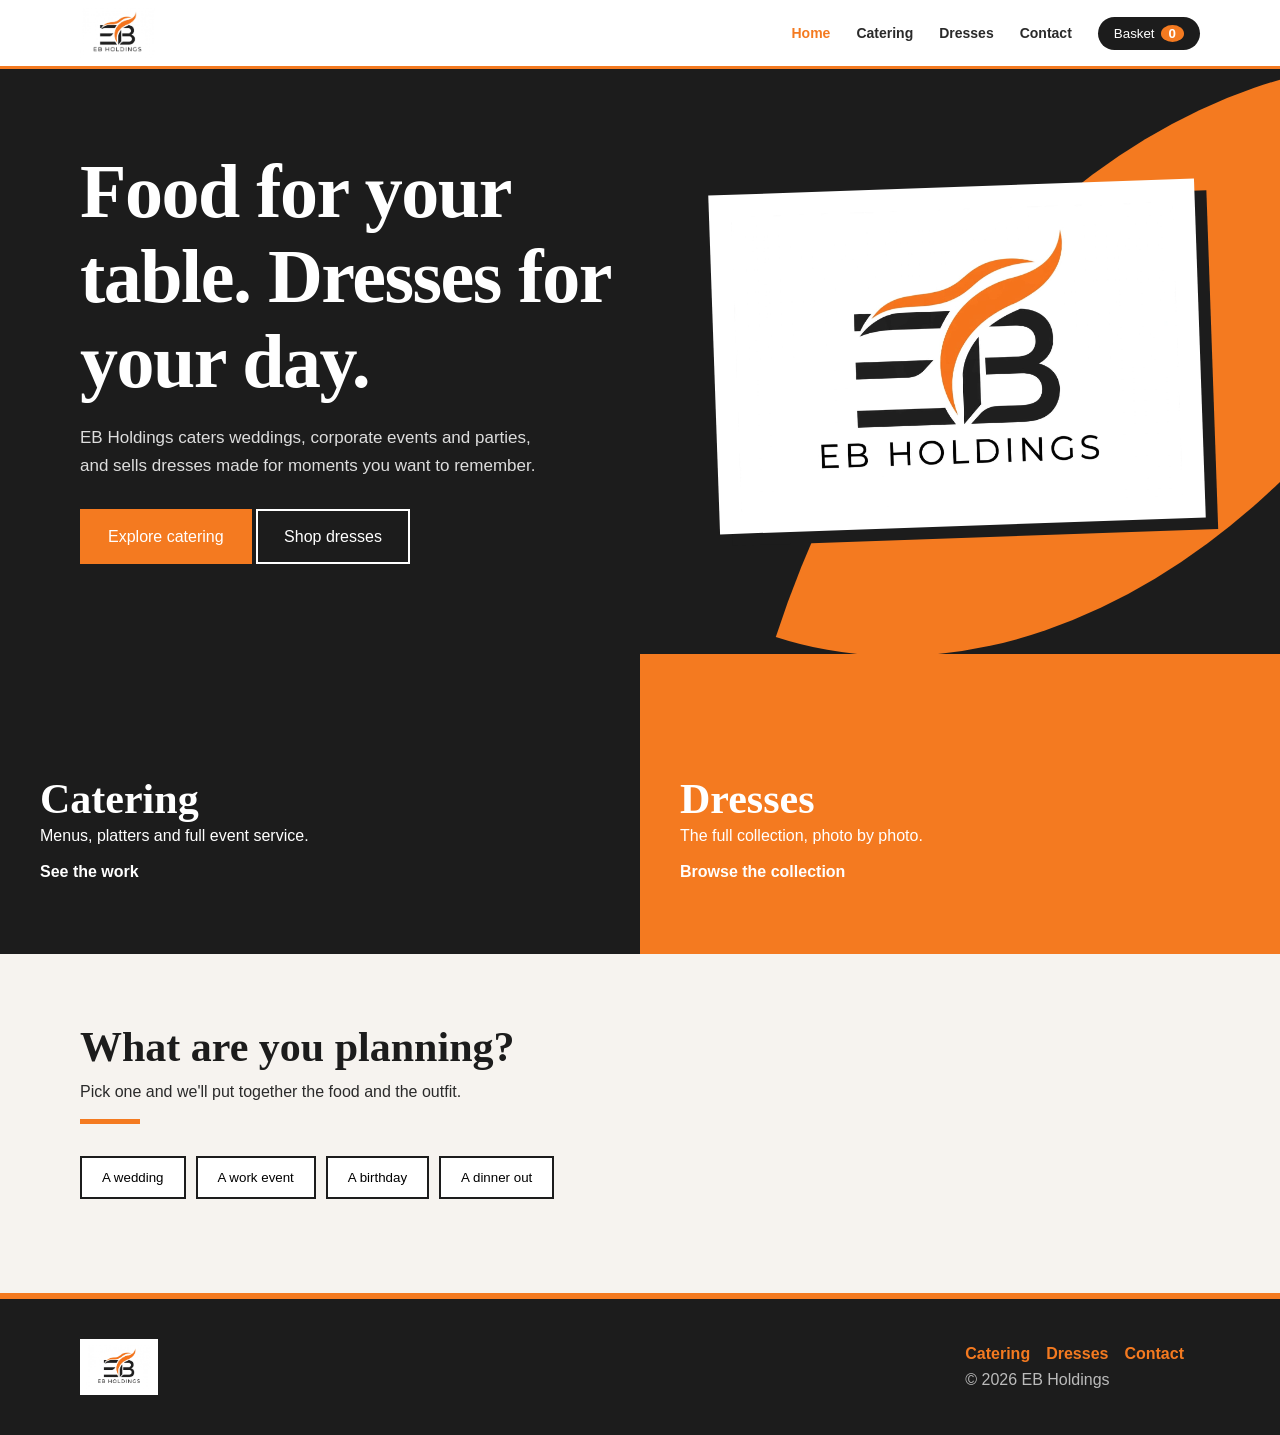
==== index.html @ 4f42d634 "Add files via upload" ====
<!DOCTYPE html><html lang="en"><head><meta charset="utf-8"><meta name="viewport" content="width=device-width,initial-scale=1"><title>Catering & Dresses | EB Holdings</title><link rel="stylesheet" href="style.css"></head><body data-page="index">
<header class="hero"><div class="wrap"><div><h1>Food for your table. Dresses for your day.</h1><p>EB Holdings caters weddings, corporate events and parties, and sells dresses made for moments you want to remember.</p><a class="btn" href="catering.html">Explore catering</a> <a class="btn g" href="dresses.html">Shop dresses</a></div><div class="logocard"><img src="images/logo.jpg" alt="EB Holdings"></div></div></header>
<div class="split"><a href="catering.html"><h2>Catering</h2><p>Menus, platters and full event service.</p><span>See the work</span></a><a href="dresses.html"><h2>Dresses</h2><p>The full collection, photo by photo.</p><span>Browse the collection</span></a></div>
<section class="quiz"><div class="wrap"><div class="head"><h2>What are you planning?</h2><p>Pick one and we'll put together the food and the outfit.</p></div><div class="opts" id="opts"></div><div class="res" id="res"></div><div id="quiz"></div></div></section>
<script src="app.js"></script></body></html>
---- style.css ----
:root{--o:#F47A20;--od:#d9650f;--k:#1c1c1c;--soft:#f6f3ef}
*{box-sizing:border-box;margin:0}html{scroll-behavior:smooth}
body{font-family:"Montserrat","Segoe UI",Helvetica,Arial,sans-serif;color:#2a2a2a;line-height:1.6;overflow-x:hidden}
a{color:inherit;text-decoration:none}:focus-visible{outline:3px solid var(--o);outline-offset:2px}
h1,h2,h3{font-family:Georgia,serif;line-height:1.12;color:var(--k)}
.wrap{max-width:1160px;margin:auto;padding:0 20px}
.sw{position:fixed;inset:0;z-index:99;pointer-events:none;background:linear-gradient(110deg,var(--o) 0 55%,var(--k) 55%);animation:out .8s ease-out both}
body.leave .sw{animation:in .45s ease-in both}
@keyframes in{from{transform:translateX(100%)}to{transform:none}}
@keyframes out{from{transform:none}to{transform:translateX(-100%)}}
nav{position:sticky;top:0;z-index:20;background:#fff;border-bottom:3px solid var(--o)}
nav .wrap{display:flex;align-items:center;justify-content:space-between;height:66px}
nav img{height:50px;display:block}
nav ul{display:flex;gap:26px;list-style:none;font-weight:600;font-size:14px;align-items:center}
nav ul a:hover,nav ul a.on{color:var(--o)}
.bk{background:var(--k);color:#fff;border:0;padding:9px 16px;font:700 13px inherit;font-family:inherit;cursor:pointer;border-radius:30px}
.bk b{background:var(--o);border-radius:50%;padding:1px 8px;margin-left:6px}
.burger{display:none;background:none;border:0;font-size:28px;cursor:pointer}
.btn{display:inline-block;background:var(--o);color:#fff;font:700 15px inherit;font-family:inherit;padding:13px 26px;border:2px solid var(--o);cursor:pointer;transition:.2s}
.btn:hover{background:var(--od)}.btn.g{background:transparent;color:#fff;border-color:#fff}.btn.g:hover{background:#fff;color:var(--k)}
.btn.s{padding:9px 14px;font-size:13px}
.hero{background:var(--k);color:#fff;position:relative;overflow:hidden;padding:80px 0 90px}
.hero::before{content:"";position:absolute;right:-140px;top:-90px;width:540px;height:760px;background:var(--o);border-radius:100% 0 100% 0;transform:rotate(18deg)}
.hero .wrap{position:relative;display:grid;grid-template-columns:1.1fr .9fr;gap:40px;align-items:center}
.hero h1{color:#fff;font-size:clamp(40px,6.5vw,76px);letter-spacing:-1.5px}
.hero p{max-width:470px;margin:20px 0 30px;color:#ddd;font-size:17px}
.logocard{background:#fff;padding:22px;box-shadow:12px 12px 0 var(--k);transform:rotate(-2deg)}.logocard img{width:100%;display:block}
.band{background:var(--k);color:#fff;padding:56px 0;border-bottom:6px solid var(--o)}.band h1{color:#fff;font-size:clamp(34px,5vw,56px)}.band p{color:#ccc;max-width:560px;margin-top:8px}
section{padding:70px 0}
.head{max-width:580px;margin-bottom:32px}.head h2{font-size:clamp(28px,4vw,42px);margin-bottom:8px}
.head::after{content:"";display:block;width:60px;height:5px;background:var(--o);margin-top:14px}
.split{display:grid;grid-template-columns:1fr 1fr}
.split a{padding:70px 40px;min-height:300px;display:flex;flex-direction:column;justify-content:flex-end;transition:.3s}
.split a:first-child{background:var(--k);color:#fff}.split a:last-child{background:var(--o);color:#fff}
.split a:hover{padding-bottom:90px}.split h2{color:#fff;font-size:42px}.split span{font-weight:700;margin-top:10px}
.quiz{background:var(--soft)}.opts{display:flex;gap:10px;flex-wrap:wrap;margin-bottom:24px}
.opt{background:#fff;border:2px solid var(--k);padding:12px 20px;font:700 15px inherit;font-family:inherit;cursor:pointer}
.opt:hover,.opt[aria-pressed=true]{background:var(--k);color:#fff;box-shadow:inset 0 -4px 0 var(--o)}
.res{background:var(--k);color:#fff;padding:30px;border-left:8px solid var(--o);display:none;max-width:760px;animation:pop .4s}
.res.on{display:block}.res h3{color:var(--o);font-size:26px;margin-bottom:6px}.res .row{display:flex;gap:10px;flex-wrap:wrap;margin-top:18px}
@keyframes pop{from{opacity:0;transform:translateY(14px)}}
.tabs{display:flex;gap:8px;flex-wrap:wrap;margin-bottom:22px}
.tab{background:#fff;color:var(--k);border:2px solid var(--k);padding:9px 18px;font:700 14px inherit;font-family:inherit;cursor:pointer}
.tab[aria-selected=true]{background:var(--k);color:#fff;box-shadow:inset 0 -4px 0 var(--o)}
.dark .tab{background:transparent;color:#fff;border-color:#fff}.dark .tab[aria-selected=true]{background:var(--o);border-color:var(--o);box-shadow:none}
.panel{display:grid;grid-template-columns:1fr 1fr;gap:30px;background:var(--soft);padding:30px;margin-bottom:50px}
.panel li{margin:6px 0;margin-left:18px}.panel li::marker{color:var(--o)}
.grid{display:grid;grid-template-columns:repeat(auto-fill,minmax(230px,1fr));gap:16px}
.tile{position:relative;aspect-ratio:4/5;background:linear-gradient(150deg,var(--k) 55%,var(--o));color:#fff;overflow:hidden;cursor:zoom-in;display:flex;align-items:flex-end;padding:12px;font-weight:600;font-size:14px}
.tile img{position:absolute;inset:0;width:100%;height:100%;object-fit:cover;transition:transform .4s}.tile:hover img{transform:scale(1.06)}
.card{background:#fff;color:#2a2a2a}.card .i{padding:14px 16px 16px}.card h3{font-size:18px}.card small{color:#777;display:block}.card b{color:var(--od);display:block;margin:4px 0 10px}
.more{text-align:center;margin-top:34px}
.dark{background:var(--k);color:#fff}.dark h2{color:#fff}
form{display:grid;grid-template-columns:1fr 1fr;gap:16px;max-width:780px}.full{grid-column:1/-1}
label{font-weight:600;font-size:14px;display:block;margin-bottom:4px}
input,select,textarea{width:100%;padding:12px;border:2px solid #ccc;font:inherit;background:#fff}input:focus,select:focus,textarea:focus{border-color:var(--o);outline:0}
footer{background:var(--k);color:#bbb;padding:40px 0;border-top:6px solid var(--o)}
footer .wrap{display:flex;justify-content:space-between;align-items:center;gap:20px;flex-wrap:wrap}footer img{height:56px;background:#fff;padding:6px}
footer a{color:var(--o);font-weight:600;margin-right:16px}
.lb{position:fixed;inset:0;background:rgba(0,0,0,.93);display:none;align-items:center;justify-content:center;z-index:60}
.lb.on{display:flex}.lb img{max-width:92vw;max-height:84vh}.lb .t{width:min(88vw,480px);cursor:default}
.lb button{position:absolute;background:none;border:0;color:#fff;font-size:44px;cursor:pointer;padding:12px}
.lb .x{top:6px;right:10px}.lb .p{left:6px}.lb .n{right:6px}.lb .c{position:absolute;bottom:14px;color:#ddd;font-size:14px;text-align:center;width:100%}
.dr{position:fixed;top:0;right:0;bottom:0;width:min(380px,100%);background:#fff;z-index:70;transform:translateX(105%);transition:.3s;padding:24px;display:flex;flex-direction:column;border-left:6px solid var(--o)}
.dr.on{transform:none}.dr h3{font-size:24px;margin-bottom:12px}.dr ul{list-style:none;padding:0;overflow:auto;flex:1}
.dr li{display:flex;justify-content:space-between;gap:10px;padding:10px 0;border-bottom:1px solid #eee}.dr li button{background:none;border:0;color:var(--od);font-weight:700;cursor:pointer}
.toast{position:fixed;bottom:20px;left:50%;transform:translateX(-50%);background:var(--k);color:#fff;border-left:5px solid var(--o);padding:12px 20px;display:none;z-index:80}
@media(max-width:800px){.hero .wrap,.split,.panel,form{grid-template-columns:1fr}.logocard{order:-1;max-width:300px}.hero::before{width:300px;height:420px}
.burger{display:block}nav ul{display:none;position:absolute;top:69px;left:0;right:0;background:#fff;flex-direction:column;padding:18px;gap:14px;border-bottom:3px solid var(--o)}nav ul.open{display:flex}section{padding:50px 0}}
@media(prefers-reduced-motion:reduce){*{animation:none!important;transition:none!important}}
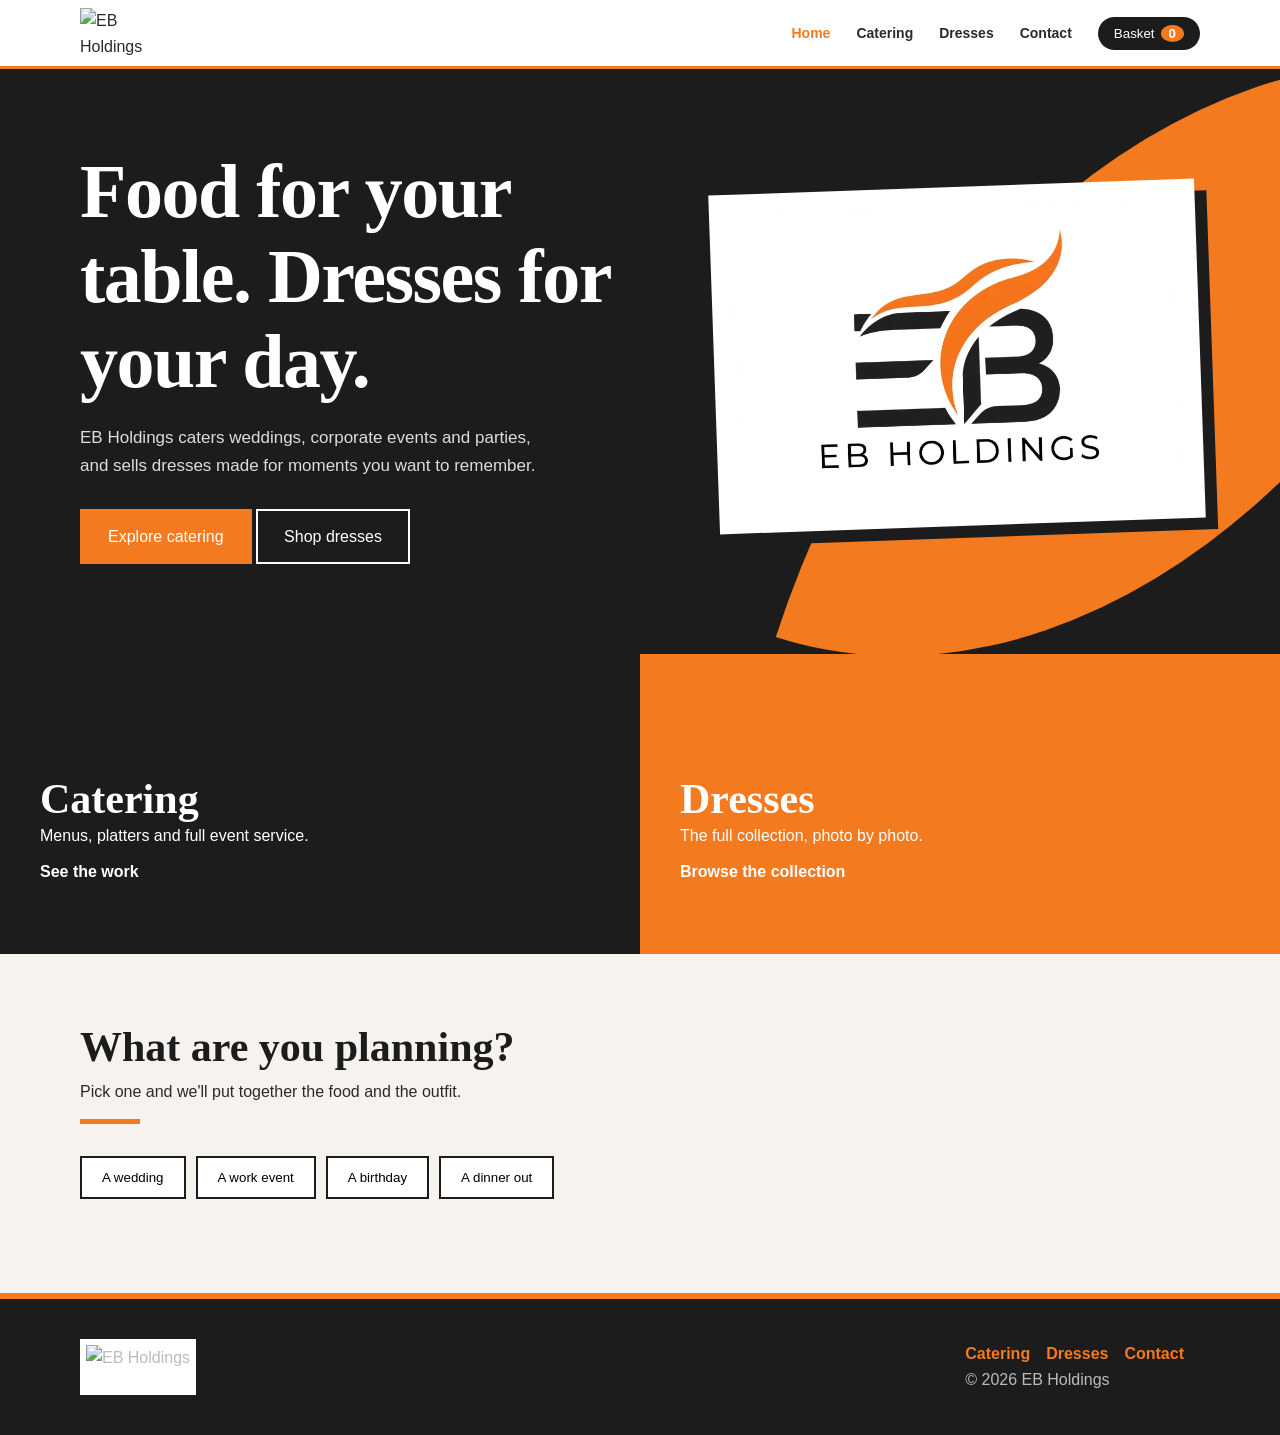
==== commit e10c4ff9: "Speed up photo loading with a build-time manifest and Netlify Image CDN (6afb0d70c626b9d1922bd84d) C" ====
--- a/index.html
+++ b/index.html
@@ -1,5 +1,5 @@
 <!DOCTYPE html><html lang="en"><head><meta charset="utf-8"><meta name="viewport" content="width=device-width,initial-scale=1"><title>Catering & Dresses | EB Holdings</title><link rel="stylesheet" href="style.css"></head><body data-page="index">
-<header class="hero"><div class="wrap"><div><h1>Food for your table. Dresses for your day.</h1><p>EB Holdings caters weddings, corporate events and parties, and sells dresses made for moments you want to remember.</p><a class="btn" href="catering.html">Explore catering</a> <a class="btn g" href="dresses.html">Shop dresses</a></div><div class="logocard"><img src="images/logo.jpg" alt="EB Holdings"></div></div></header>
+<header class="hero"><div class="wrap"><div><h1>Food for your table. Dresses for your day.</h1><p>EB Holdings caters weddings, corporate events and parties, and sells dresses made for moments you want to remember.</p><a class="btn" href="catering.html">Explore catering</a> <a class="btn g" href="dresses.html">Shop dresses</a></div><div class="logocard"><img src="/.netlify/images?url=/images/logo.jpg&w=900" onerror="this.onerror=null;this.src='images/logo.jpg'" width="1599" height="1066" alt="EB Holdings"></div></div></header>
 <div class="split"><a href="catering.html"><h2>Catering</h2><p>Menus, platters and full event service.</p><span>See the work</span></a><a href="dresses.html"><h2>Dresses</h2><p>The full collection, photo by photo.</p><span>Browse the collection</span></a></div>
 <section class="quiz"><div class="wrap"><div class="head"><h2>What are you planning?</h2><p>Pick one and we'll put together the food and the outfit.</p></div><div class="opts" id="opts"></div><div class="res" id="res"></div><div id="quiz"></div></div></section>
 <script src="app.js"></script></body></html>
--- a/style.css
+++ b/style.css
@@ -24,7 +24,7 @@
 .hero .wrap{position:relative;display:grid;grid-template-columns:1.1fr .9fr;gap:40px;align-items:center}
 .hero h1{color:#fff;font-size:clamp(40px,6.5vw,76px);letter-spacing:-1.5px}
 .hero p{max-width:470px;margin:20px 0 30px;color:#ddd;font-size:17px}
-.logocard{background:#fff;padding:22px;box-shadow:12px 12px 0 var(--k);transform:rotate(-2deg)}.logocard img{width:100%;display:block}
+.logocard{background:#fff;padding:22px;box-shadow:12px 12px 0 var(--k);transform:rotate(-2deg)}.logocard img{width:100%;height:auto;display:block}
 .band{background:var(--k);color:#fff;padding:56px 0;border-bottom:6px solid var(--o)}.band h1{color:#fff;font-size:clamp(34px,5vw,56px)}.band p{color:#ccc;max-width:560px;margin-top:8px}
 section{padding:70px 0}
 .head{max-width:580px;margin-bottom:32px}.head h2{font-size:clamp(28px,4vw,42px);margin-bottom:8px}
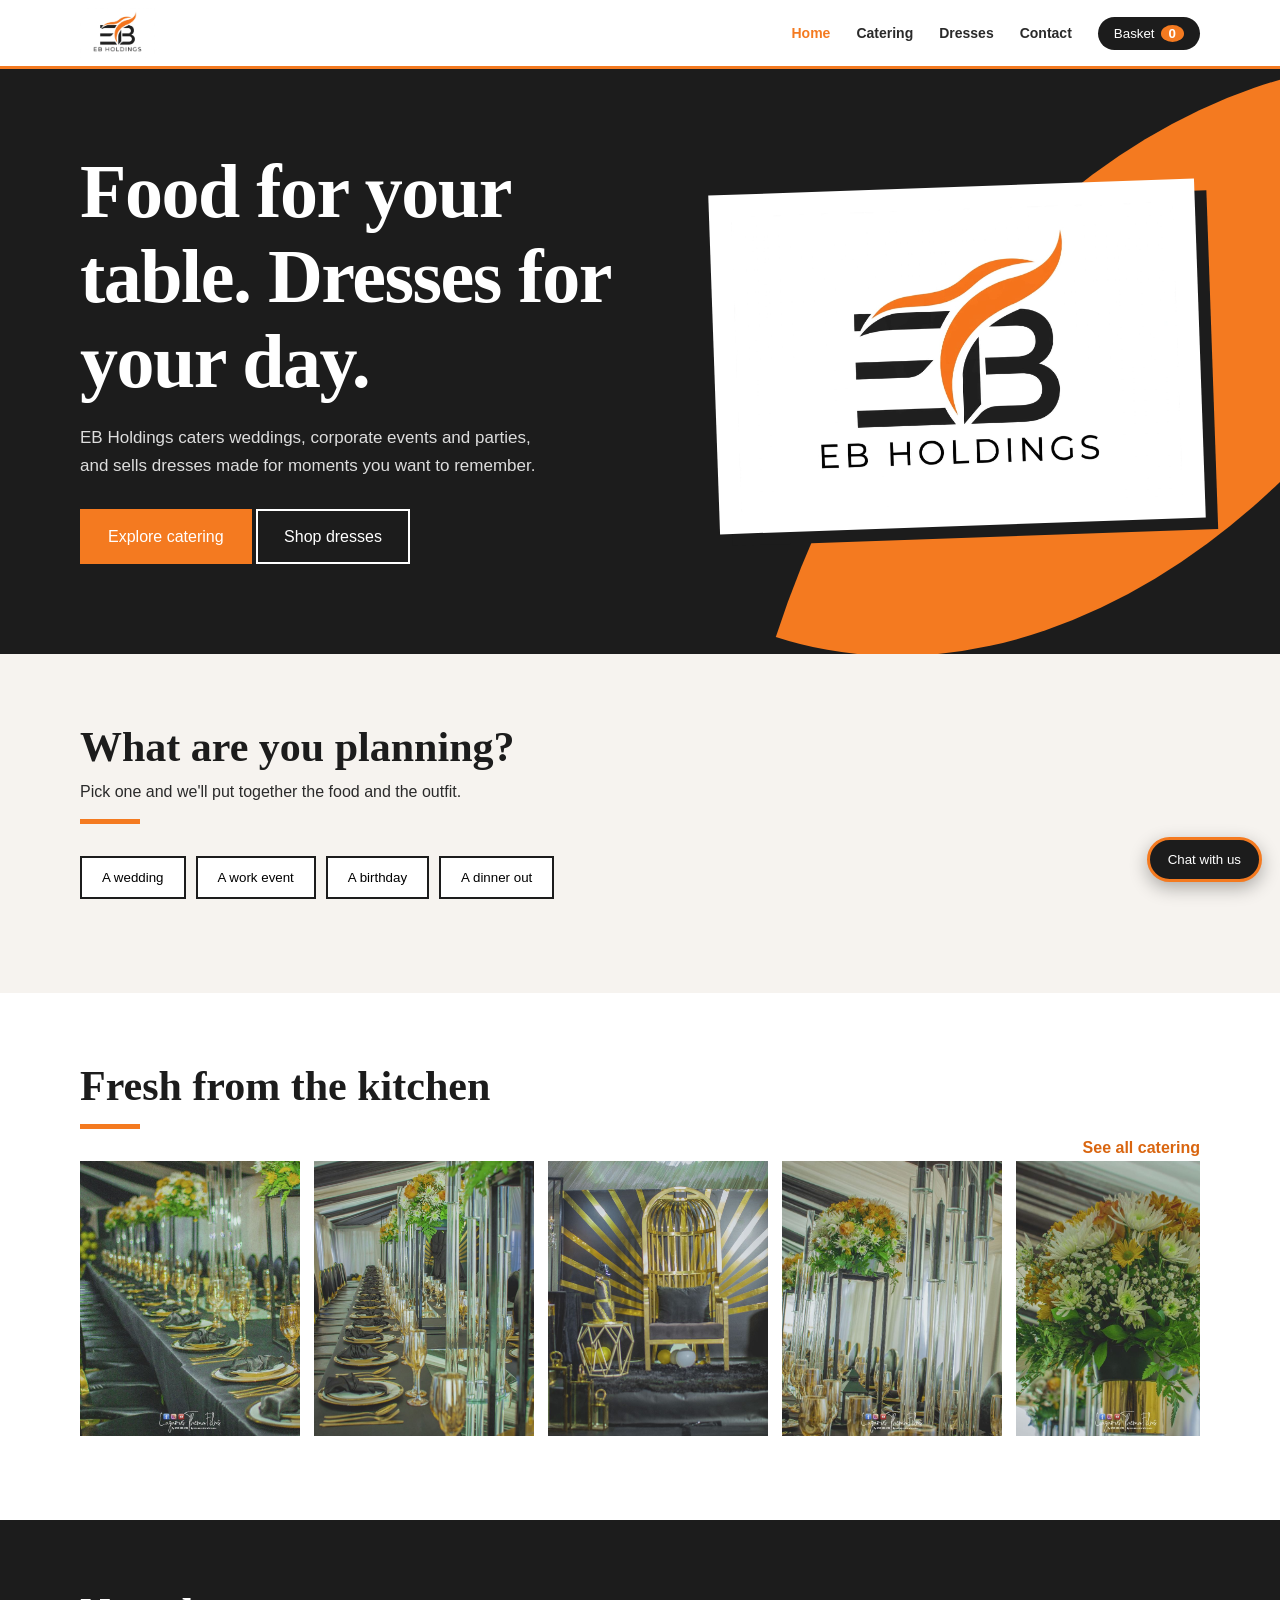
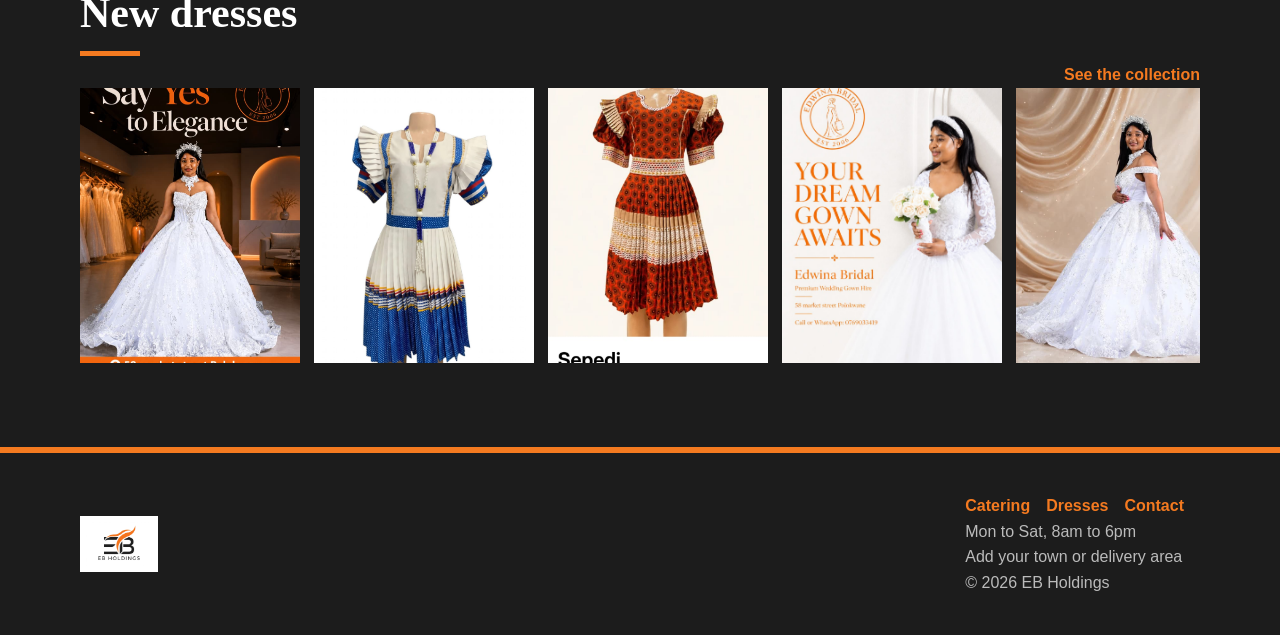
==== commit 98975533: "Add files via upload" ====
--- a/index.html
+++ b/index.html
@@ -1,5 +1,6 @@
-<!DOCTYPE html><html lang="en"><head><meta charset="utf-8"><meta name="viewport" content="width=device-width,initial-scale=1"><title>Catering & Dresses | EB Holdings</title><link rel="stylesheet" href="style.css"></head><body data-page="index">
-<header class="hero"><div class="wrap"><div><h1>Food for your table. Dresses for your day.</h1><p>EB Holdings caters weddings, corporate events and parties, and sells dresses made for moments you want to remember.</p><a class="btn" href="catering.html">Explore catering</a> <a class="btn g" href="dresses.html">Shop dresses</a></div><div class="logocard"><img src="/.netlify/images?url=/images/logo.jpg&w=900" onerror="this.onerror=null;this.src='images/logo.jpg'" width="1599" height="1066" alt="EB Holdings"></div></div></header>
-<div class="split"><a href="catering.html"><h2>Catering</h2><p>Menus, platters and full event service.</p><span>See the work</span></a><a href="dresses.html"><h2>Dresses</h2><p>The full collection, photo by photo.</p><span>Browse the collection</span></a></div>
+<!DOCTYPE html><html lang="en"><head><meta charset="utf-8"><meta name="viewport" content="width=device-width,initial-scale=1"><title>Catering & Dresses | EB Holdings</title><link rel="stylesheet" href="style.css"></head><body data-page="index"><div class="ld" id="ld"><div class="pl"></div><div class="pr"></div><div class="mid" id="mid"><svg class="fl" viewBox="0 0 100 120"><path d="M8 104C28 44 68 52 96 6 86 56 60 78 36 114 42 84 26 74 8 104Z"/></svg><b>EB</b><p id="ldt">Loading</p><div class="bar"><i id="ldb"></i></div><em id="ldp">0%</em><small>Tap anywhere for sparks</small></div></div><noscript><style>.ld{display:none}</style></noscript>
+<header class="hero"><div class="wrap"><div><h1>Food for your table. Dresses for your day.</h1><p>EB Holdings caters weddings, corporate events and parties, and sells dresses made for moments you want to remember.</p><a class="btn" href="catering.html">Explore catering</a> <a class="btn g" href="dresses.html">Shop dresses</a></div><div class="logocard"><img src="images/logo.jpg" alt="EB Holdings"></div></div></header>
 <section class="quiz"><div class="wrap"><div class="head"><h2>What are you planning?</h2><p>Pick one and we'll put together the food and the outfit.</p></div><div class="opts" id="opts"></div><div class="res" id="res"></div><div id="quiz"></div></div></section>
-<script src="app.js"></script></body></html>+<section><div class="wrap"><div class="rh"><div class="head"><h2>Fresh from the kitchen</h2></div><a href="catering.html">See all catering</a></div><div class="rail" id="rc"></div></div></section>
+<section class="dark"><div class="wrap"><div class="rh"><div class="head"><h2>New dresses</h2></div><a href="dresses.html" style="color:var(--o)">See the collection</a></div><div class="rail" id="rd"></div></div></section>
+<script src="config.js"></script><script src="app.js"></script></body></html>
--- a/style.css
+++ b/style.css
@@ -4,10 +4,6 @@
 a{color:inherit;text-decoration:none}:focus-visible{outline:3px solid var(--o);outline-offset:2px}
 h1,h2,h3{font-family:Georgia,serif;line-height:1.12;color:var(--k)}
 .wrap{max-width:1160px;margin:auto;padding:0 20px}
-.sw{position:fixed;inset:0;z-index:99;pointer-events:none;background:linear-gradient(110deg,var(--o) 0 55%,var(--k) 55%);animation:out .8s ease-out both}
-body.leave .sw{animation:in .45s ease-in both}
-@keyframes in{from{transform:translateX(100%)}to{transform:none}}
-@keyframes out{from{transform:none}to{transform:translateX(-100%)}}
 nav{position:sticky;top:0;z-index:20;background:#fff;border-bottom:3px solid var(--o)}
 nav .wrap{display:flex;align-items:center;justify-content:space-between;height:66px}
 nav img{height:50px;display:block}
@@ -24,7 +20,7 @@
 .hero .wrap{position:relative;display:grid;grid-template-columns:1.1fr .9fr;gap:40px;align-items:center}
 .hero h1{color:#fff;font-size:clamp(40px,6.5vw,76px);letter-spacing:-1.5px}
 .hero p{max-width:470px;margin:20px 0 30px;color:#ddd;font-size:17px}
-.logocard{background:#fff;padding:22px;box-shadow:12px 12px 0 var(--k);transform:rotate(-2deg)}.logocard img{width:100%;height:auto;display:block}
+.logocard{background:#fff;padding:22px;box-shadow:12px 12px 0 var(--k);transform:rotate(-2deg)}.logocard img{width:100%;display:block}
 .band{background:var(--k);color:#fff;padding:56px 0;border-bottom:6px solid var(--o)}.band h1{color:#fff;font-size:clamp(34px,5vw,56px)}.band p{color:#ccc;max-width:560px;margin-top:8px}
 section{padding:70px 0}
 .head{max-width:580px;margin-bottom:32px}.head h2{font-size:clamp(28px,4vw,42px);margin-bottom:8px}
@@ -68,3 +64,27 @@
 @media(max-width:800px){.hero .wrap,.split,.panel,form{grid-template-columns:1fr}.logocard{order:-1;max-width:300px}.hero::before{width:300px;height:420px}
 .burger{display:block}nav ul{display:none;position:absolute;top:69px;left:0;right:0;background:#fff;flex-direction:column;padding:18px;gap:14px;border-bottom:3px solid var(--o)}nav ul.open{display:flex}section{padding:50px 0}}
 @media(prefers-reduced-motion:reduce){*{animation:none!important;transition:none!important}}
+
+.ld{position:fixed;inset:0;z-index:99;display:grid;place-items:center;overflow:hidden}
+.ld .pl,.ld .pr{position:absolute;top:0;bottom:0;width:50.3%;background:var(--k);transition:transform .6s cubic-bezier(.77,0,.18,1)}
+.ld .pl{left:0;border-right:4px solid var(--o)}.ld .pr{right:0;border-left:4px solid var(--o)}
+.ld.open .pl{transform:translateX(-101%)}.ld.open .pr{transform:translateX(101%)}.ld.open{pointer-events:none}
+.ld .mid{position:relative;text-align:center;color:#fff;transition:opacity .3s,transform .25s}.ld.open .mid{opacity:0}
+.fl{width:90px;height:108px;overflow:visible}.fl path{fill:var(--o);fill-opacity:0;stroke:var(--o);stroke-width:2.5;stroke-dasharray:420;stroke-dashoffset:420;animation:dr 1s ease forwards,gl 1.2s .9s ease-in-out infinite alternate}
+@keyframes dr{to{stroke-dashoffset:0;fill-opacity:1}}@keyframes gl{to{filter:drop-shadow(0 0 14px var(--o))}}
+.mid b{display:block;font:700 34px Georgia,serif;letter-spacing:6px;margin-top:6px}.mid p{color:#ddd;margin:6px 0 14px;min-height:26px;font-size:17px}
+.mid .bar{width:220px;height:6px;background:#333;margin:auto}.mid .bar i{display:block;height:100%;width:0;background:var(--o);transition:width .06s}
+.mid em{display:block;font:700 15px inherit;margin-top:8px;color:var(--o);font-style:normal}.mid small{display:block;color:#888;margin-top:14px;font-size:12px}
+.sp{position:absolute;width:9px;height:9px;border-radius:50%;background:var(--o);animation:sp .9s ease-out forwards;pointer-events:none}@keyframes sp{to{transform:translate(var(--dx),var(--dy));opacity:0}}
+.pg{position:absolute;left:0;bottom:-3px;height:3px;width:0;background:var(--k)}
+.fab{position:fixed;right:18px;bottom:18px;z-index:40;background:var(--k);color:#fff;border:3px solid var(--o);border-radius:50px;padding:12px 18px;font:700 14px inherit;font-family:inherit;cursor:pointer;box-shadow:0 6px 18px rgba(0,0,0,.3)}.fab:hover{background:var(--o)}
+.rail{display:flex;gap:14px;overflow-x:auto;scroll-snap-type:x mandatory;padding-bottom:14px}.rail .tile{flex:0 0 220px;scroll-snap-align:start}
+.rh{display:flex;justify-content:space-between;align-items:end;gap:12px;flex-wrap:wrap}.rh a{color:var(--od);font-weight:700}
+.calc{display:grid;gap:22px;max-width:760px}.calc input[type=range]{padding:0;accent-color:var(--o)}.ex label{display:inline-flex;gap:8px;align-items:center;margin:0 18px 8px 0;font-weight:500}.ex input{width:auto}
+.bar2{display:flex;gap:10px;flex-wrap:wrap;margin-bottom:18px}.bar2 input{max-width:260px}.bar2 select{width:auto}.bar2 .tab{background:transparent;color:#fff;border-color:#fff}
+.card{position:relative}.hrt{position:absolute;top:8px;right:10px;background:rgba(28,28,28,.75);color:var(--o);border:0;width:38px;height:38px;border-radius:50%;font-size:22px;cursor:pointer;z-index:2}
+.card .r{display:flex;gap:8px}.card .r select{width:76px;padding:8px}.card .r .btn{flex:1}
+details{border-bottom:1px solid #ddd;padding:14px 0;max-width:760px}summary{font-weight:700;cursor:pointer}details p{margin-top:8px}
+.lb .c button{position:static;font-size:13px;padding:8px 14px;margin:0 4px;background:var(--o);border:2px solid var(--o);color:#fff;font-family:inherit;font-weight:700}
+.info{display:flex;gap:30px;flex-wrap:wrap;margin-bottom:34px}.info div{border-left:5px solid var(--o);padding-left:12px}
+@media(prefers-reduced-motion:reduce){.fl path{stroke-dashoffset:0;fill-opacity:1}}
